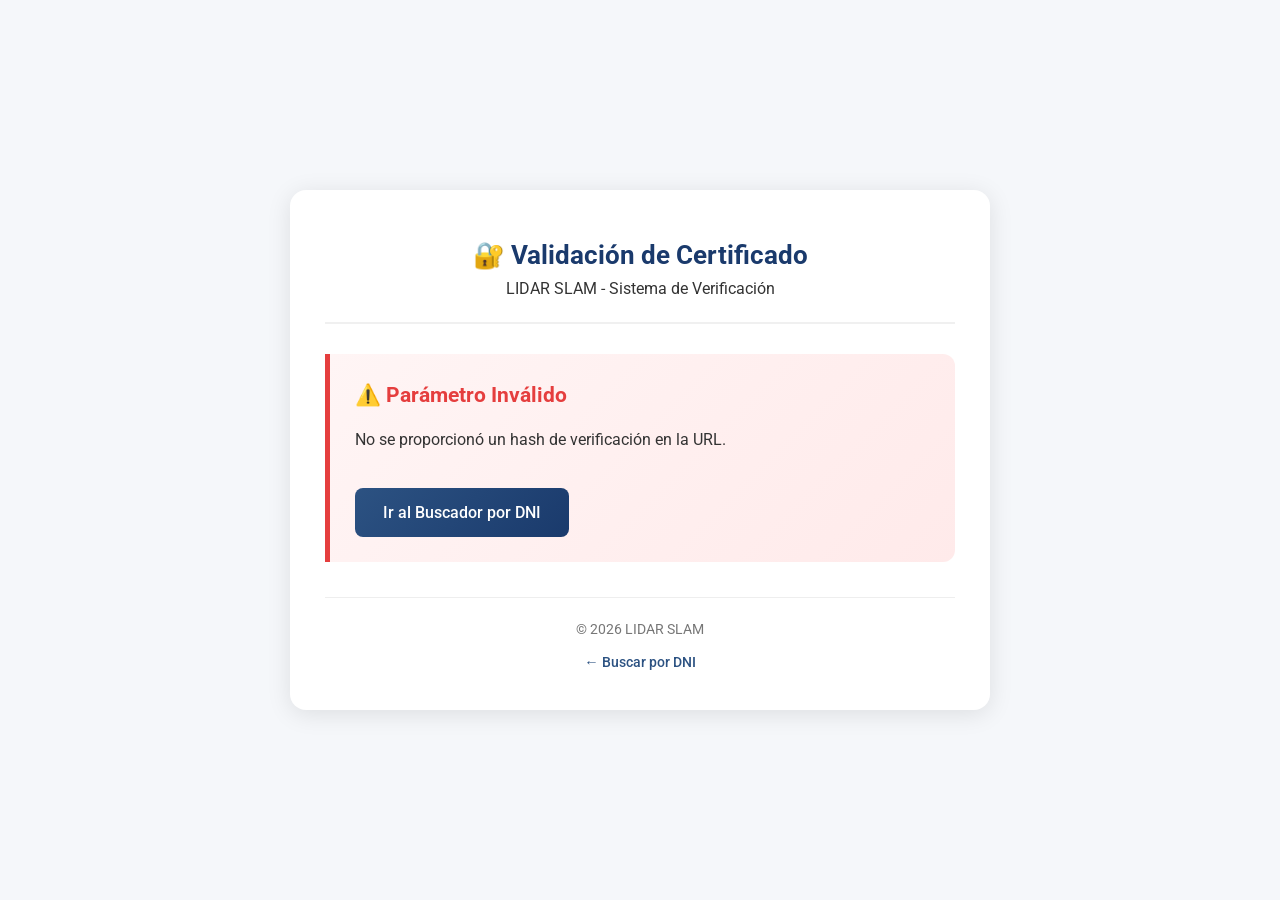
==== verificar.html @ b946c894 "Add files via upload" ====
<!DOCTYPE html>
<html lang="es">
<head>
  <meta charset="UTF-8" />
  <meta name="viewport" content="width=device-width, initial-scale=1.0"/>
  <meta name="description" content="Validación de certificado LIDAR SLAM">
  <title>Validando Certificado | LIDAR SLAM</title>
  <link href="https://fonts.googleapis.com/css2?family=Roboto:wght@400;500;700&display=swap" rel="stylesheet">
  <style>
    * { box-sizing: border-box; margin: 0; padding: 0; }
    body { font-family: 'Roboto', sans-serif; background: #f5f7fa; color: #333; line-height: 1.6; min-height: 100vh; display: flex; align-items: center; justify-content: center; padding: 20px; }
    .container { max-width: 700px; width: 100%; background: white; padding: 35px; border-radius: 16px; box-shadow: 0 4px 25px rgba(0,0,0,0.1); }
    .header { text-align: center; margin-bottom: 30px; padding-bottom: 20px; border-bottom: 2px solid #f0f0f0; }
    .header h1 { color: #1a3a6c; font-size: 1.6rem; margin-top: 10px; }
    .loader { border: 4px solid #f3f3f3; border-top: 4px solid #2c5282; border-radius: 50%; width: 45px; height: 45px; animation: spin 1s linear infinite; margin: 30px auto; }
    @keyframes spin { 0% { transform: rotate(0deg); } 100% { transform: rotate(360deg); } }
    .result { background: linear-gradient(135deg, #f0f9ff, #e6f4f1); border-left: 5px solid #3182ce; padding: 25px; border-radius: 0 12px 12px 0; margin: 25px 0; }
    .result h3 { color: #38a169; margin-bottom: 15px; font-size: 1.3rem; }
    .error { background: linear-gradient(135deg, #fff5f5, #ffeaea); border-left: 5px solid #e53e3e; padding: 25px; border-radius: 0 12px 12px 0; margin: 25px 0; }
    .error h3 { color: #e53e3e; margin-bottom: 15px; font-size: 1.3rem; }
    .cert-info p { margin: 10px 0; color: #444; font-size: 0.95rem; }
    .cert-info strong { color: #2c5282; }
    .btn { display: inline-block; margin-top: 20px; padding: 12px 28px; background: linear-gradient(135deg, #2c5282, #1a3a6c); color: white; text-decoration: none; border-radius: 8px; font-weight: 500; }
    .btn:hover { background: #1a3a6c; }
    .btn-outline { background: transparent; border: 2px solid #2c5282; color: #2c5282; margin-left: 10px; }
    .btn-outline:hover { background: #2c5282; color: white; }
    .hash-badge { background: #edf2f7; padding: 6px 12px; border-radius: 6px; font-family: 'Courier New', monospace; font-size: 0.85rem; color: #555; word-break: break-all; display: inline-block; margin-top: 5px; }
    .btn-group { display: flex; gap: 10px; flex-wrap: wrap; margin-top: 20px; }
    footer { margin-top: 35px; text-align: center; color: #777; font-size: 0.9rem; padding-top: 20px; border-top: 1px solid #eee; }
    footer a { color: #2c5282; text-decoration: none; font-weight: 500; }
    @media (max-width: 600px) { .btn-group { flex-direction: column; } .btn-outline { margin-left: 0; margin-top: 10px; } }
  </style>
</head>
<body>
  <div class="container">
    <div class="header">
      <h1>🔐 Validación de Certificado</h1>
      <p>LIDAR SLAM - Sistema de Verificación</p>
    </div>
    <div id="loading" class="loader"></div>
    <div id="content"></div>
    <footer>
      <p>© 2026 LIDAR SLAM</p>
      <p style="margin-top: 10px;"><a href="index.html">← Buscar por DNI</a></p>
    </footer>
  </div>

  <script>
    // ⚠️ REEMPLAZA CON TU URL DE APPS SCRIPT
    const APPS_SCRIPT_URL = 'https://script.google.com/macros/s/AKfycbwsPRfB4sj1qyjmDbAPZioaiPeH5GyBR-aHgUHoFxXHmbLY5TgxnIOotDToMXt7aDK4/exec';

    const urlParams = new URLSearchParams(window.location.search);
    const hash = urlParams.get('hash') || urlParams.get('id');
    const content = document.getElementById('content');
    const loading = document.getElementById('loading');

    if (!hash) {
      loading.style.display = 'none';
      content.innerHTML = `
        <div class="error">
          <h3>⚠️ Parámetro Inválido</h3>
          <p>No se proporcionó un hash de verificación en la URL.</p>
          <p style="margin-top: 15px;"><a href="index.html" class="btn">Ir al Buscador por DNI</a></p>
        </div>
      `;
    } else {
      content.innerHTML = `<p style="text-align: center; color: #666; margin: 20px 0;">Validando hash: <span class="hash-badge">${hash}</span></p>`;
      
      fetch(`${APPS_SCRIPT_URL}?callback=handleHashResponse`)
        .then(res => res.text())
        .then(text => {
          const jsonMatch = text.match(/\(([\s\S]*)\);?$/);
          const data = jsonMatch ? JSON.parse(jsonMatch[1]) : JSON.parse(text);
          handleHashResponse(data);
        })
        .catch(err => {
          loading.style.display = 'none';
          content.innerHTML = `<div class="error"><h3>❌ Error de Conexión</h3><p>${err.message}</p><p style="margin-top: 15px;"><a href="index.html" class="btn">Volver al Inicio</a></p></div>`;
        });
    }

    function handleHashResponse(data) {
      loading.style.display = 'none';
      
      if (!data || !Array.isArray(data)) {
        content.innerHTML = `<div class="error"><h3>❌ Error de Formato</h3><p>La respuesta de la base de datos no tiene el formato esperado.</p></div>`;
        return;
      }
      
      const certificado = data.find(c => {
        const hashCert = String(c.QR_Code_Hash || c.ID_Certificado || '').trim();
        const hashBuscado = String(hash).trim();
        const estado = String(c.Estado || '').trim().toLowerCase();
        return hashCert === hashBuscado && estado === 'activo';
      });

      if (!certificado) {
        content.innerHTML = `
          <div class="error">
            <h3>❌ Certificado No Válido</h3>
            <p>No se encontró un certificado <strong>activo</strong> con este hash de verificación.</p>
            <p style="margin-top: 20px;"><a href="index.html" class="btn">Volver al Buscador por DNI</a></p>
          </div>
        `;
        return;
      }

      let fechaFmt = certificado.Fecha;
      if (fechaFmt instanceof Date) fechaFmt = fechaFmt.toLocaleDateString('es-PE');
      else if (typeof fechaFmt === 'string' && fechaFmt.includes('T')) fechaFmt = fechaFmt.split('T')[0];

      const pdfURL = certificado.PDF ? `certificados/${certificado.PDF}` : '#';

      content.innerHTML = `
        <div class="result">
          <h3>✅ Certificado Válido</h3>
          <div class="cert-info">
            <p><strong>ID Certificado:</strong> ${certificado.ID_Certificado || '—'}</p>
            <p><strong>Nombre:</strong> ${certificado.Nombre_Completo || '—'}</p>
            <p><strong>DNI:</strong> ${certificado.DNI || '—'}</p>
            <p><strong>Evento:</strong> ${certificado.Evento || '—'}</p>
            <p><strong>Fecha:</strong> ${fechaFmt || '—'}</p>
            <p><strong>Modalidad:</strong> ${certificado.Modalidad || '—'}</p>
            <p><strong>Estado:</strong> <span style="color: #38a169; font-weight: 600;">${certificado.Estado}</span></p>
            <p><strong>Hash QR:</strong><br><span class="hash-badge">${certificado.QR_Code_Hash || certificado.ID_Certificado}</span></p>
          </div>
          ${certificado.PDF ? `
            <div class="btn-group">
              <a href="${pdfURL}" target="_blank" class="btn">👁️ Ver PDF</a>
              <a href="${pdfURL}" download class="btn btn-outline">⬇️ Descargar</a>
            </div>
          ` : ''}
        </div>
      `;
    }
  </script>
</body>
</html>
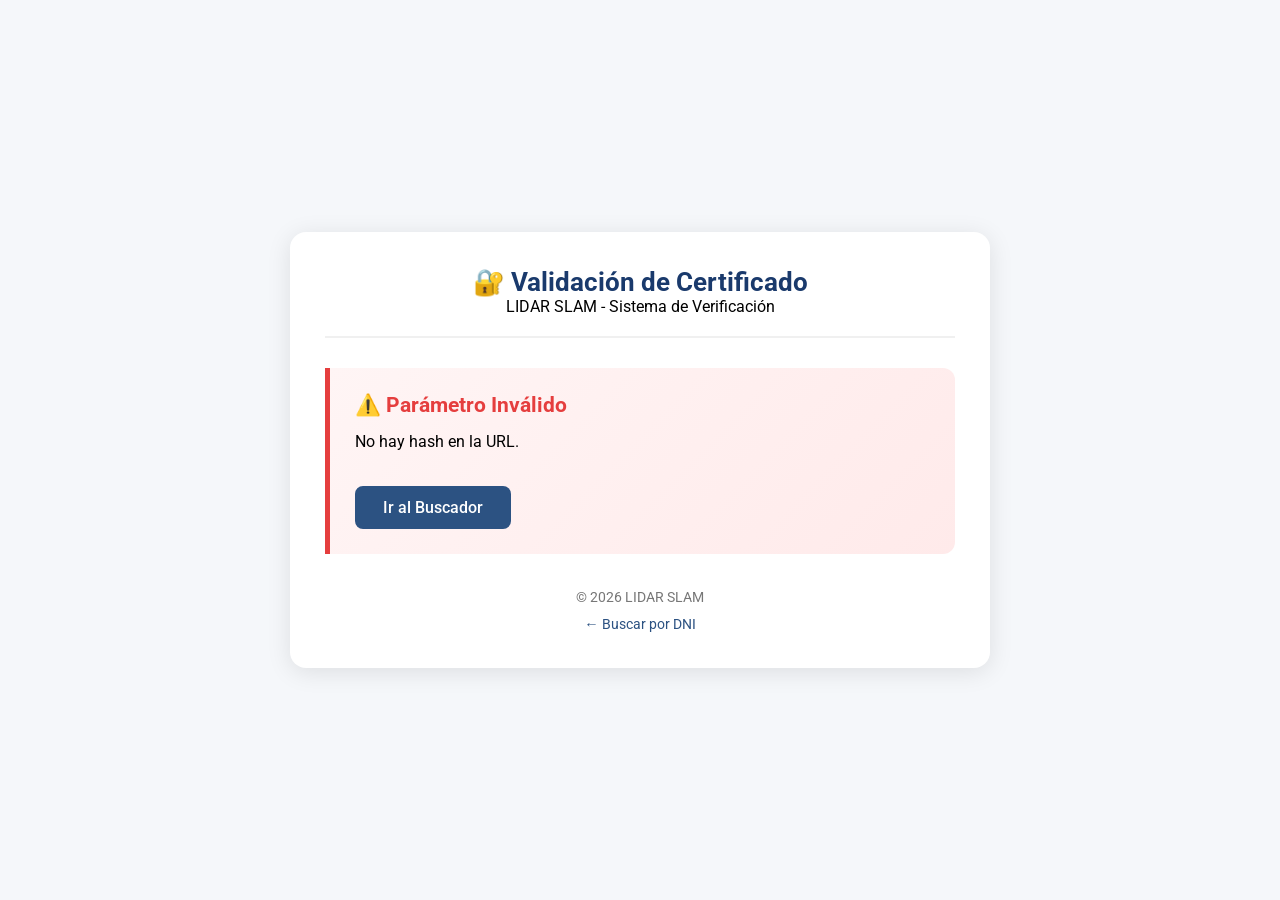
==== commit 40b864be: "Update verificar.html" ====
--- a/verificar.html
+++ b/verificar.html
@@ -3,32 +3,30 @@
 <head>
   <meta charset="UTF-8" />
   <meta name="viewport" content="width=device-width, initial-scale=1.0"/>
-  <meta name="description" content="Validación de certificado LIDAR SLAM">
   <title>Validando Certificado | LIDAR SLAM</title>
   <link href="https://fonts.googleapis.com/css2?family=Roboto:wght@400;500;700&display=swap" rel="stylesheet">
   <style>
     * { box-sizing: border-box; margin: 0; padding: 0; }
-    body { font-family: 'Roboto', sans-serif; background: #f5f7fa; color: #333; line-height: 1.6; min-height: 100vh; display: flex; align-items: center; justify-content: center; padding: 20px; }
+    body { font-family: 'Roboto', sans-serif; background: #f5f7fa; min-height: 100vh; display: flex; align-items: center; justify-content: center; padding: 20px; }
     .container { max-width: 700px; width: 100%; background: white; padding: 35px; border-radius: 16px; box-shadow: 0 4px 25px rgba(0,0,0,0.1); }
     .header { text-align: center; margin-bottom: 30px; padding-bottom: 20px; border-bottom: 2px solid #f0f0f0; }
-    .header h1 { color: #1a3a6c; font-size: 1.6rem; margin-top: 10px; }
+    .header h1 { color: #1a3a6c; font-size: 1.6rem; }
     .loader { border: 4px solid #f3f3f3; border-top: 4px solid #2c5282; border-radius: 50%; width: 45px; height: 45px; animation: spin 1s linear infinite; margin: 30px auto; }
     @keyframes spin { 0% { transform: rotate(0deg); } 100% { transform: rotate(360deg); } }
     .result { background: linear-gradient(135deg, #f0f9ff, #e6f4f1); border-left: 5px solid #3182ce; padding: 25px; border-radius: 0 12px 12px 0; margin: 25px 0; }
     .result h3 { color: #38a169; margin-bottom: 15px; font-size: 1.3rem; }
     .error { background: linear-gradient(135deg, #fff5f5, #ffeaea); border-left: 5px solid #e53e3e; padding: 25px; border-radius: 0 12px 12px 0; margin: 25px 0; }
     .error h3 { color: #e53e3e; margin-bottom: 15px; font-size: 1.3rem; }
-    .cert-info p { margin: 10px 0; color: #444; font-size: 0.95rem; }
+    .cert-info p { margin: 10px 0; color: #444; }
     .cert-info strong { color: #2c5282; }
-    .btn { display: inline-block; margin-top: 20px; padding: 12px 28px; background: linear-gradient(135deg, #2c5282, #1a3a6c); color: white; text-decoration: none; border-radius: 8px; font-weight: 500; }
+    .btn { display: inline-block; margin-top: 20px; padding: 12px 28px; background: #2c5282; color: white; text-decoration: none; border-radius: 8px; font-weight: 500; }
     .btn:hover { background: #1a3a6c; }
     .btn-outline { background: transparent; border: 2px solid #2c5282; color: #2c5282; margin-left: 10px; }
     .btn-outline:hover { background: #2c5282; color: white; }
-    .hash-badge { background: #edf2f7; padding: 6px 12px; border-radius: 6px; font-family: 'Courier New', monospace; font-size: 0.85rem; color: #555; word-break: break-all; display: inline-block; margin-top: 5px; }
+    .hash-badge { background: #edf2f7; padding: 6px 12px; border-radius: 6px; font-family: monospace; font-size: 0.85rem; color: #555; word-break: break-all; display: inline-block; margin-top: 5px; }
     .btn-group { display: flex; gap: 10px; flex-wrap: wrap; margin-top: 20px; }
-    footer { margin-top: 35px; text-align: center; color: #777; font-size: 0.9rem; padding-top: 20px; border-top: 1px solid #eee; }
-    footer a { color: #2c5282; text-decoration: none; font-weight: 500; }
-    @media (max-width: 600px) { .btn-group { flex-direction: column; } .btn-outline { margin-left: 0; margin-top: 10px; } }
+    footer { margin-top: 35px; text-align: center; color: #777; font-size: 0.9rem; }
+    footer a { color: #2c5282; text-decoration: none; }
   </style>
 </head>
 <body>
@@ -46,25 +44,17 @@
   </div>
 
   <script>
-    // ⚠️ REEMPLAZA CON TU URL DE APPS SCRIPT
     const APPS_SCRIPT_URL = 'https://script.google.com/macros/s/AKfycbwsPRfB4sj1qyjmDbAPZioaiPeH5GyBR-aHgUHoFxXHmbLY5TgxnIOotDToMXt7aDK4/exec';
-
     const urlParams = new URLSearchParams(window.location.search);
-    const hash = urlParams.get('hash') || urlParams.get('id');
+    const hash = urlParams.get('hash');
     const content = document.getElementById('content');
     const loading = document.getElementById('loading');
 
     if (!hash) {
       loading.style.display = 'none';
-      content.innerHTML = `
-        <div class="error">
-          <h3>⚠️ Parámetro Inválido</h3>
-          <p>No se proporcionó un hash de verificación en la URL.</p>
-          <p style="margin-top: 15px;"><a href="index.html" class="btn">Ir al Buscador por DNI</a></p>
-        </div>
-      `;
+      content.innerHTML = `<div class="error"><h3>⚠️ Parámetro Inválido</h3><p>No hay hash en la URL.</p><p style="margin-top:15px;"><a href="index.html" class="btn">Ir al Buscador</a></p></div>`;
     } else {
-      content.innerHTML = `<p style="text-align: center; color: #666; margin: 20px 0;">Validando hash: <span class="hash-badge">${hash}</span></p>`;
+      content.innerHTML = `<p style="text-align:center; color:#666; margin:20px 0;">Validando: <span class="hash-badge">${hash}</span></p>`;
       
       fetch(`${APPS_SCRIPT_URL}?callback=handleHashResponse`)
         .then(res => res.text())
@@ -75,7 +65,7 @@
         })
         .catch(err => {
           loading.style.display = 'none';
-          content.innerHTML = `<div class="error"><h3>❌ Error de Conexión</h3><p>${err.message}</p><p style="margin-top: 15px;"><a href="index.html" class="btn">Volver al Inicio</a></p></div>`;
+          content.innerHTML = `<div class="error"><h3>❌ Error</h3><p>${err.message}</p><p style="margin-top:15px;"><a href="index.html" class="btn">Volver</a></p></div>`;
         });
     }
 
@@ -83,7 +73,7 @@
       loading.style.display = 'none';
       
       if (!data || !Array.isArray(data)) {
-        content.innerHTML = `<div class="error"><h3>❌ Error de Formato</h3><p>La respuesta de la base de datos no tiene el formato esperado.</p></div>`;
+        content.innerHTML = `<div class="error"><h3>❌ Error de Formato</h3><p>La base de datos no responde correctamente.</p></div>`;
         return;
       }
       
@@ -95,13 +85,7 @@
       });
 
       if (!certificado) {
-        content.innerHTML = `
-          <div class="error">
-            <h3>❌ Certificado No Válido</h3>
-            <p>No se encontró un certificado <strong>activo</strong> con este hash de verificación.</p>
-            <p style="margin-top: 20px;"><a href="index.html" class="btn">Volver al Buscador por DNI</a></p>
-          </div>
-        `;
+        content.innerHTML = `<div class="error"><h3>❌ Certificado No Válido</h3><p>No se encontró certificado activo con este hash.</p><p style="margin-top:20px;"><a href="index.html" class="btn">Volver al Buscador</a></p></div>`;
         return;
       }
 
@@ -115,14 +99,13 @@
         <div class="result">
           <h3>✅ Certificado Válido</h3>
           <div class="cert-info">
-            <p><strong>ID Certificado:</strong> ${certificado.ID_Certificado || '—'}</p>
+            <p><strong>ID:</strong> ${certificado.ID_Certificado || '—'}</p>
             <p><strong>Nombre:</strong> ${certificado.Nombre_Completo || '—'}</p>
             <p><strong>DNI:</strong> ${certificado.DNI || '—'}</p>
             <p><strong>Evento:</strong> ${certificado.Evento || '—'}</p>
             <p><strong>Fecha:</strong> ${fechaFmt || '—'}</p>
-            <p><strong>Modalidad:</strong> ${certificado.Modalidad || '—'}</p>
-            <p><strong>Estado:</strong> <span style="color: #38a169; font-weight: 600;">${certificado.Estado}</span></p>
-            <p><strong>Hash QR:</strong><br><span class="hash-badge">${certificado.QR_Code_Hash || certificado.ID_Certificado}</span></p>
+            <p><strong>Estado:</strong> <span style="color:#38a169; font-weight:600;">${certificado.Estado}</span></p>
+            <p><strong>Hash:</strong><br><span class="hash-badge">${certificado.QR_Code_Hash || certificado.ID_Certificado}</span></p>
           </div>
           ${certificado.PDF ? `
             <div class="btn-group">
@@ -130,9 +113,9 @@
               <a href="${pdfURL}" download class="btn btn-outline">⬇️ Descargar</a>
             </div>
           ` : ''}
-        </div>
-      `;
+        </div>`;
     }
   </script>
 </body>
-</html>+</html>
+
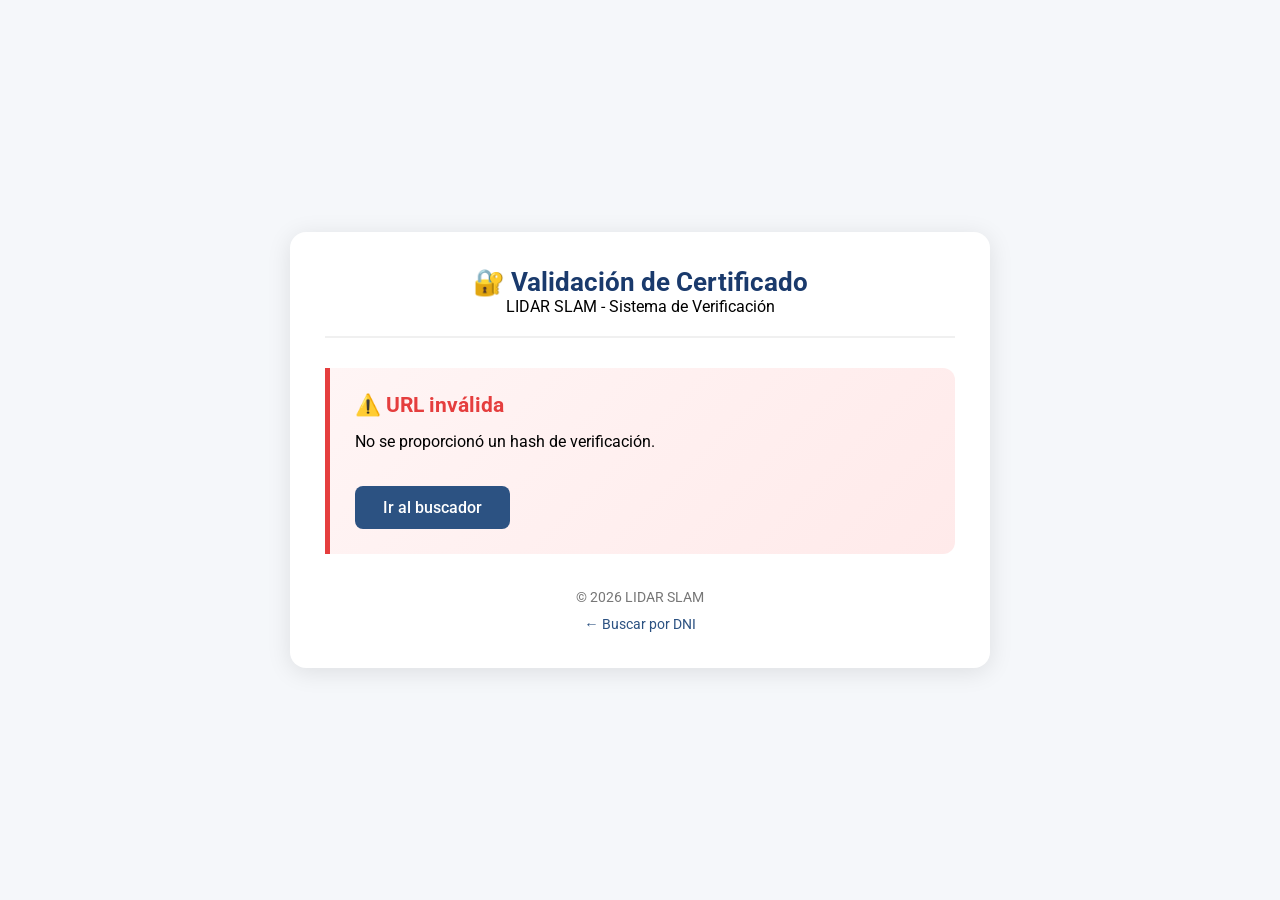
==== commit 12b6de84: "Update verificar.html" ====
--- a/verificar.html
+++ b/verificar.html
@@ -1,32 +1,13 @@
 <!DOCTYPE html>
 <html lang="es">
 <head>
-  <meta charset="UTF-8" />
-  <meta name="viewport" content="width=device-width, initial-scale=1.0"/>
-  <title>Validando Certificado | LIDAR SLAM</title>
+  <meta charset="UTF-8"/>
+  <meta name="viewport" content="width=device-width,initial-scale=1.0"/>
+  <title>Validando | LIDAR SLAM</title>
+  <link rel="preload" href="https://fonts.googleapis.com/css2?family=Roboto:wght@400;500;700&display=swap" as="style">
   <link href="https://fonts.googleapis.com/css2?family=Roboto:wght@400;500;700&display=swap" rel="stylesheet">
   <style>
-    * { box-sizing: border-box; margin: 0; padding: 0; }
-    body { font-family: 'Roboto', sans-serif; background: #f5f7fa; min-height: 100vh; display: flex; align-items: center; justify-content: center; padding: 20px; }
-    .container { max-width: 700px; width: 100%; background: white; padding: 35px; border-radius: 16px; box-shadow: 0 4px 25px rgba(0,0,0,0.1); }
-    .header { text-align: center; margin-bottom: 30px; padding-bottom: 20px; border-bottom: 2px solid #f0f0f0; }
-    .header h1 { color: #1a3a6c; font-size: 1.6rem; }
-    .loader { border: 4px solid #f3f3f3; border-top: 4px solid #2c5282; border-radius: 50%; width: 45px; height: 45px; animation: spin 1s linear infinite; margin: 30px auto; }
-    @keyframes spin { 0% { transform: rotate(0deg); } 100% { transform: rotate(360deg); } }
-    .result { background: linear-gradient(135deg, #f0f9ff, #e6f4f1); border-left: 5px solid #3182ce; padding: 25px; border-radius: 0 12px 12px 0; margin: 25px 0; }
-    .result h3 { color: #38a169; margin-bottom: 15px; font-size: 1.3rem; }
-    .error { background: linear-gradient(135deg, #fff5f5, #ffeaea); border-left: 5px solid #e53e3e; padding: 25px; border-radius: 0 12px 12px 0; margin: 25px 0; }
-    .error h3 { color: #e53e3e; margin-bottom: 15px; font-size: 1.3rem; }
-    .cert-info p { margin: 10px 0; color: #444; }
-    .cert-info strong { color: #2c5282; }
-    .btn { display: inline-block; margin-top: 20px; padding: 12px 28px; background: #2c5282; color: white; text-decoration: none; border-radius: 8px; font-weight: 500; }
-    .btn:hover { background: #1a3a6c; }
-    .btn-outline { background: transparent; border: 2px solid #2c5282; color: #2c5282; margin-left: 10px; }
-    .btn-outline:hover { background: #2c5282; color: white; }
-    .hash-badge { background: #edf2f7; padding: 6px 12px; border-radius: 6px; font-family: monospace; font-size: 0.85rem; color: #555; word-break: break-all; display: inline-block; margin-top: 5px; }
-    .btn-group { display: flex; gap: 10px; flex-wrap: wrap; margin-top: 20px; }
-    footer { margin-top: 35px; text-align: center; color: #777; font-size: 0.9rem; }
-    footer a { color: #2c5282; text-decoration: none; }
+    *{box-sizing:border-box;margin:0;padding:0}body{font-family:'Roboto',sans-serif;background:#f5f7fa;min-height:100vh;display:flex;align-items:center;justify-content:center;padding:20px}.container{max-width:700px;width:100%;background:#fff;padding:35px;border-radius:16px;box-shadow:0 4px 25px rgba(0,0,0,.1)}.header{text-align:center;margin-bottom:30px;padding-bottom:20px;border-bottom:2px solid #f0f0f0}.header h1{color:#1a3a6c;font-size:1.6rem}.loader{border:4px solid #f3f3f3;border-top:4px solid #2c5282;border-radius:50%;width:45px;height:45px;animation:spin 1s linear infinite;margin:30px auto}@keyframes spin{0%{transform:rotate(0)}100%{transform:rotate(360deg)}}.result{background:linear-gradient(135deg,#f0f9ff,#e6f4f1);border-left:5px solid #3182ce;padding:25px;border-radius:0 12px 12px 0;margin:25px 0}.result h3{color:#38a169;margin-bottom:15px;font-size:1.3rem}.error{background:linear-gradient(135deg,#fff5f5,#ffeaea);border-left:5px solid #e53e3e;padding:25px;border-radius:0 12px 12px 0;margin:25px 0}.error h3{color:#e53e3e;margin-bottom:15px;font-size:1.3rem}.cert-info p{margin:10px 0;color:#444}.cert-info strong{color:#2c5282}.btn{display:inline-block;margin-top:20px;padding:12px 28px;background:#2c5282;color:#fff;text-decoration:none;border-radius:8px;font-weight:500;transition:background .3s}.btn:hover{background:#1a3a6c}.btn-outline{background:transparent;border:2px solid #2c5282;color:#2c5282;margin-left:10px}.btn-outline:hover{background:#2c5282;color:#fff}.hash-badge{background:#edf2f7;padding:6px 12px;border-radius:6px;font-family:monospace;font-size:.85rem;color:#555;word-break:break-all;display:inline-block;margin-top:5px}.btn-group{display:flex;gap:10px;flex-wrap:wrap;margin-top:20px}footer{margin-top:35px;text-align:center;color:#777;font-size:.9rem}footer a{color:#2c5282;text-decoration:none}@media(max-width:600px){.btn-group{flex-direction:column}.btn-outline{margin-left:0;margin-top:10px}}
   </style>
 </head>
 <body>
@@ -39,12 +20,14 @@
     <div id="content"></div>
     <footer>
       <p>© 2026 LIDAR SLAM</p>
-      <p style="margin-top: 10px;"><a href="index.html">← Buscar por DNI</a></p>
+      <p style="margin-top:10px"><a href="index.html">← Buscar por DNI</a></p>
     </footer>
   </div>
 
   <script>
-    const APPS_SCRIPT_URL = 'https://script.google.com/macros/s/AKfycbwsPRfB4sj1qyjmDbAPZioaiPeH5GyBR-aHgUHoFxXHmbLY5TgxnIOotDToMXt7aDK4/exec';
+    // ⚠️ REEMPLAZA CON TU URL DE SHEETDB
+    const API_URL = 'https://sheetdb.io/api/v1/TU_CODIGO_AQUI';
+    
     const urlParams = new URLSearchParams(window.location.search);
     const hash = urlParams.get('hash');
     const content = document.getElementById('content');
@@ -52,65 +35,69 @@
 
     if (!hash) {
       loading.style.display = 'none';
-      content.innerHTML = `<div class="error"><h3>⚠️ Parámetro Inválido</h3><p>No hay hash en la URL.</p><p style="margin-top:15px;"><a href="index.html" class="btn">Ir al Buscador</a></p></div>`;
+      content.innerHTML = `<div class="error"><h3>⚠️ URL inválida</h3><p>No se proporcionó un hash de verificación.</p><p style="margin-top:15px"><a href="index.html" class="btn">Ir al buscador</a></p></div>`;
     } else {
-      content.innerHTML = `<p style="text-align:center; color:#666; margin:20px 0;">Validando: <span class="hash-badge">${hash}</span></p>`;
+      content.innerHTML = `<p style="text-align:center;color:#666;margin:20px 0">Validando: <span class="hash-badge">${hash}</span></p>`;
       
-      fetch(`${APPS_SCRIPT_URL}?callback=handleHashResponse`)
-        .then(res => res.text())
-        .then(text => {
-          const jsonMatch = text.match(/\(([\s\S]*)\);?$/);
-          const data = jsonMatch ? JSON.parse(jsonMatch[1]) : JSON.parse(text);
-          handleHashResponse(data);
+      // ✅ Fetch optimizado con timeout
+      const controller = new AbortController();
+      const timeout = setTimeout(() => controller.abort(), 6000);
+      
+      fetch(`${API_URL}/search/QR_Code_Hash/${encodeURIComponent(hash)}?Estado=Activo`, {
+        signal: controller.signal,
+        headers: { 'Accept': 'application/json' }
+      })
+        .then(async res => {
+          clearTimeout(timeout);
+          if (!res.ok) throw new Error('HTTP ' + res.status);
+          const data = await res.json();
+          const certificados = Array.isArray(data) ? data : [data].filter(d => d);
+          validarHash(certificados, hash);
         })
         .catch(err => {
+          clearTimeout(timeout);
+          console.error('❌ Error:', err);
           loading.style.display = 'none';
-          content.innerHTML = `<div class="error"><h3>❌ Error</h3><p>${err.message}</p><p style="margin-top:15px;"><a href="index.html" class="btn">Volver</a></p></div>`;
+          content.innerHTML = `<div class="error"><h3>❌ Error</h3><p>${err.message.includes('abort') ? 'Tiempo de espera agotado' : 'No se pudo conectar'}. <a href="index.html">Intentar de nuevo</a></p></div>`;
         });
     }
 
-    function handleHashResponse(data) {
+    function validarHash(certificados, hashBuscado) {
       loading.style.display = 'none';
       
-      if (!data || !Array.isArray(data)) {
-        content.innerHTML = `<div class="error"><h3>❌ Error de Formato</h3><p>La base de datos no responde correctamente.</p></div>`;
-        return;
-      }
-      
-      const certificado = data.find(c => {
-        const hashCert = String(c.QR_Code_Hash || c.ID_Certificado || '').trim();
-        const hashBuscado = String(hash).trim();
-        const estado = String(c.Estado || '').trim().toLowerCase();
-        return hashCert === hashBuscado && estado === 'activo';
+      // ✅ Búsqueda optimizada: break al encontrar coincidencia exacta
+      const cert = certificados.find(c => {
+        const h = String(c.QR_Code_Hash || c.ID_Certificado || '').trim();
+        return h === hashBuscado.trim() && String(c.Estado).trim().toLowerCase() === 'activo';
       });
 
-      if (!certificado) {
-        content.innerHTML = `<div class="error"><h3>❌ Certificado No Válido</h3><p>No se encontró certificado activo con este hash.</p><p style="margin-top:20px;"><a href="index.html" class="btn">Volver al Buscador</a></p></div>`;
+      if (!cert) {
+        content.innerHTML = `<div class="error"><h3>❌ Certificado No Válido</h3><p>No se encontró un certificado activo con este hash.</p><p style="margin-top:20px"><a href="index.html" class="btn">Volver al buscador</a></p></div>`;
         return;
       }
 
-      let fechaFmt = certificado.Fecha;
-      if (fechaFmt instanceof Date) fechaFmt = fechaFmt.toLocaleDateString('es-PE');
-      else if (typeof fechaFmt === 'string' && fechaFmt.includes('T')) fechaFmt = fechaFmt.split('T')[0];
-
-      const pdfURL = certificado.PDF ? `certificados/${certificado.PDF}` : '#';
+      // Formatear fecha
+      const fecha = cert.Fecha ? (cert.Fecha instanceof Date ? cert.Fecha.toLocaleDateString('es-PE') : String(cert.Fecha).split('T')[0]) : '—';
+      const pdfURL = cert.PDF ? `certificados/${cert.PDF}` : '#';
+      const hashMostrar = cert.QR_Code_Hash || cert.ID_Certificado;
 
       content.innerHTML = `
         <div class="result">
           <h3>✅ Certificado Válido</h3>
           <div class="cert-info">
-            <p><strong>ID:</strong> ${certificado.ID_Certificado || '—'}</p>
-            <p><strong>Nombre:</strong> ${certificado.Nombre_Completo || '—'}</p>
-            <p><strong>DNI:</strong> ${certificado.DNI || '—'}</p>
-            <p><strong>Evento:</strong> ${certificado.Evento || '—'}</p>
-            <p><strong>Fecha:</strong> ${fechaFmt || '—'}</p>
-            <p><strong>Estado:</strong> <span style="color:#38a169; font-weight:600;">${certificado.Estado}</span></p>
-            <p><strong>Hash:</strong><br><span class="hash-badge">${certificado.QR_Code_Hash || certificado.ID_Certificado}</span></p>
+            <p><strong>ID Certificado:</strong> ${cert.ID_Certificado||'—'}</p>
+            <p><strong>Nombre:</strong> ${cert.Nombre_Completo||'—'}</p>
+            <p><strong>DNI:</strong> ${cert.DNI||'—'}</p>
+            <p><strong>Evento:</strong> ${cert.Evento||'—'}</p>
+            <p><strong>Fecha:</strong> ${fecha}</p>
+            <p><strong>Modalidad:</strong> ${cert.Modalidad||'—'}</p>
+            <p><strong>Estado:</strong> <span style="color:#38a169;font-weight:600">${cert.Estado}</span></p>
+            <p><strong>Hash de Verificación:</strong><br><span class="hash-badge">${hashMostrar}</span></p>
           </div>
-          ${certificado.PDF ? `
+          ${cert.PDF ? `
             <div class="btn-group">
               <a href="${pdfURL}" target="_blank" class="btn">👁️ Ver PDF</a>
-              <a href="${pdfURL}" download class="btn btn-outline">⬇️ Descargar</a>
+              <a href="${pdfURL}" download class="btn btn-outline">⬇️ Descargar PDF</a>
             </div>
           ` : ''}
         </div>`;
@@ -119,3 +106,5 @@
 </body>
 </html>
 
+
+
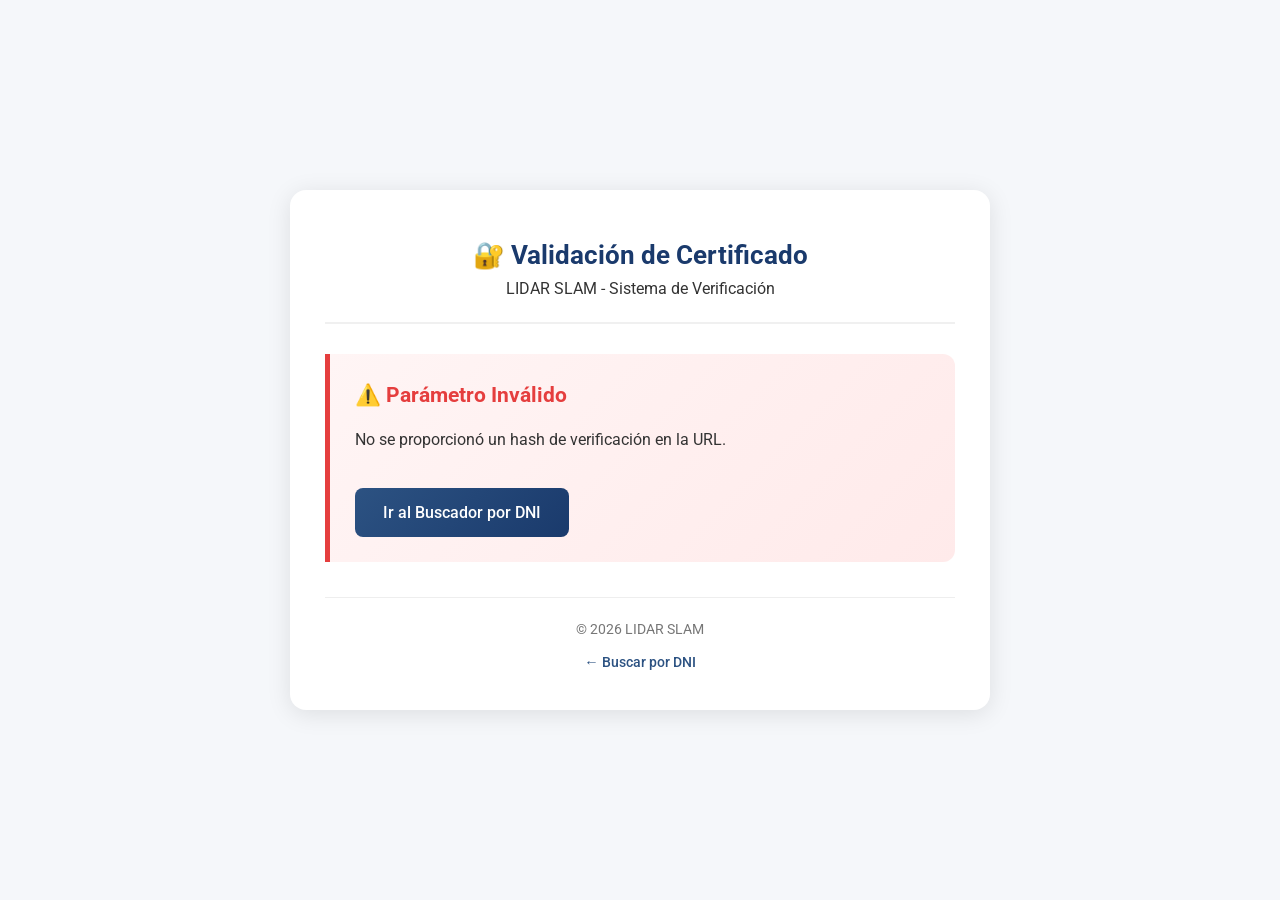
==== commit d567e4e0: "Update verificar.html" ====
--- a/verificar.html
+++ b/verificar.html
@@ -1,13 +1,31 @@
 <!DOCTYPE html>
 <html lang="es">
 <head>
-  <meta charset="UTF-8"/>
-  <meta name="viewport" content="width=device-width,initial-scale=1.0"/>
-  <title>Validando | LIDAR SLAM</title>
-  <link rel="preload" href="https://fonts.googleapis.com/css2?family=Roboto:wght@400;500;700&display=swap" as="style">
+  <meta charset="UTF-8" />
+  <meta name="viewport" content="width=device-width, initial-scale=1.0"/>
+  <title>Validando Certificado | LIDAR SLAM</title>
   <link href="https://fonts.googleapis.com/css2?family=Roboto:wght@400;500;700&display=swap" rel="stylesheet">
   <style>
-    *{box-sizing:border-box;margin:0;padding:0}body{font-family:'Roboto',sans-serif;background:#f5f7fa;min-height:100vh;display:flex;align-items:center;justify-content:center;padding:20px}.container{max-width:700px;width:100%;background:#fff;padding:35px;border-radius:16px;box-shadow:0 4px 25px rgba(0,0,0,.1)}.header{text-align:center;margin-bottom:30px;padding-bottom:20px;border-bottom:2px solid #f0f0f0}.header h1{color:#1a3a6c;font-size:1.6rem}.loader{border:4px solid #f3f3f3;border-top:4px solid #2c5282;border-radius:50%;width:45px;height:45px;animation:spin 1s linear infinite;margin:30px auto}@keyframes spin{0%{transform:rotate(0)}100%{transform:rotate(360deg)}}.result{background:linear-gradient(135deg,#f0f9ff,#e6f4f1);border-left:5px solid #3182ce;padding:25px;border-radius:0 12px 12px 0;margin:25px 0}.result h3{color:#38a169;margin-bottom:15px;font-size:1.3rem}.error{background:linear-gradient(135deg,#fff5f5,#ffeaea);border-left:5px solid #e53e3e;padding:25px;border-radius:0 12px 12px 0;margin:25px 0}.error h3{color:#e53e3e;margin-bottom:15px;font-size:1.3rem}.cert-info p{margin:10px 0;color:#444}.cert-info strong{color:#2c5282}.btn{display:inline-block;margin-top:20px;padding:12px 28px;background:#2c5282;color:#fff;text-decoration:none;border-radius:8px;font-weight:500;transition:background .3s}.btn:hover{background:#1a3a6c}.btn-outline{background:transparent;border:2px solid #2c5282;color:#2c5282;margin-left:10px}.btn-outline:hover{background:#2c5282;color:#fff}.hash-badge{background:#edf2f7;padding:6px 12px;border-radius:6px;font-family:monospace;font-size:.85rem;color:#555;word-break:break-all;display:inline-block;margin-top:5px}.btn-group{display:flex;gap:10px;flex-wrap:wrap;margin-top:20px}footer{margin-top:35px;text-align:center;color:#777;font-size:.9rem}footer a{color:#2c5282;text-decoration:none}@media(max-width:600px){.btn-group{flex-direction:column}.btn-outline{margin-left:0;margin-top:10px}}
+    * { box-sizing: border-box; margin: 0; padding: 0; }
+    body { font-family: 'Roboto', sans-serif; background: #f5f7fa; color: #333; line-height: 1.6; min-height: 100vh; display: flex; align-items: center; justify-content: center; padding: 20px; }
+    .container { max-width: 700px; width: 100%; background: white; padding: 35px; border-radius: 16px; box-shadow: 0 4px 25px rgba(0,0,0,0.1); }
+    .header { text-align: center; margin-bottom: 30px; padding-bottom: 20px; border-bottom: 2px solid #f0f0f0; }
+    .header h1 { color: #1a3a6c; font-size: 1.6rem; margin-top: 10px; }
+    .loader { border: 4px solid #f3f3f3; border-top: 4px solid #2c5282; border-radius: 50%; width: 45px; height: 45px; animation: spin 1s linear infinite; margin: 30px auto; }
+    @keyframes spin { 0% { transform: rotate(0deg); } 100% { transform: rotate(360deg); } }
+    .result { background: linear-gradient(135deg, #f0f9ff, #e6f4f1); border-left: 5px solid #3182ce; padding: 25px; border-radius: 0 12px 12px 0; margin: 25px 0; }
+    .result h3 { color: #38a169; margin-bottom: 15px; font-size: 1.3rem; }
+    .error { background: linear-gradient(135deg, #fff5f5, #ffeaea); border-left: 5px solid #e53e3e; padding: 25px; border-radius: 0 12px 12px 0; margin: 25px 0; }
+    .error h3 { color: #e53e3e; margin-bottom: 15px; font-size: 1.3rem; }
+    .cert-info p { margin: 10px 0; color: #444; font-size: 0.95rem; }
+    .cert-info strong { color: #2c5282; }
+    .btn { display: inline-block; margin-top: 20px; padding: 12px 28px; background: linear-gradient(135deg, #2c5282, #1a3a6c); color: white; text-decoration: none; border-radius: 8px; font-weight: 500; }
+    .btn:hover { background: #1a3a6c; }
+    .hash-badge { background: #edf2f7; padding: 6px 12px; border-radius: 6px; font-family: 'Courier New', monospace; font-size: 0.85rem; color: #555; word-break: break-all; display: inline-block; margin-top: 5px; }
+    .debug-info { background: #f8fafc; padding: 15px; border-radius: 8px; margin-top: 20px; font-size: 0.85rem; color: #666; }
+    .debug-info code { background: #edf2f7; padding: 2px 6px; border-radius: 4px; }
+    footer { margin-top: 35px; text-align: center; color: #777; font-size: 0.9rem; padding-top: 20px; border-top: 1px solid #eee; }
+    footer a { color: #2c5282; text-decoration: none; font-weight: 500; }
   </style>
 </head>
 <body>
@@ -20,87 +38,127 @@
     <div id="content"></div>
     <footer>
       <p>© 2026 LIDAR SLAM</p>
-      <p style="margin-top:10px"><a href="index.html">← Buscar por DNI</a></p>
+      <p style="margin-top: 10px;"><a href="index.html">← Buscar por DNI</a></p>
     </footer>
   </div>
 
   <script>
-    // ⚠️ REEMPLAZA CON TU URL DE SHEETDB
-    const API_URL = 'https://sheetdb.io/api/v1/TU_CODIGO_AQUI';
-    
+    // ⚠️ REEMPLAZA CON TU URL DE APPS SCRIPT
+    const APPS_SCRIPT_URL = 'https://script.google.com/macros/s/AKfycbyVg_Aq71zRt8xm0K1NcuJ2wIHOw2VgKEQmlZ2T0aYExEeOI3Mb-oFuPEvaAyCFqg6PDA/exec';
+
     const urlParams = new URLSearchParams(window.location.search);
-    const hash = urlParams.get('hash');
+    const hash = urlParams.get('hash') || urlParams.get('id');
     const content = document.getElementById('content');
     const loading = document.getElementById('loading');
 
+    console.log('🔍 Hash en URL:', hash);
+
     if (!hash) {
       loading.style.display = 'none';
-      content.innerHTML = `<div class="error"><h3>⚠️ URL inválida</h3><p>No se proporcionó un hash de verificación.</p><p style="margin-top:15px"><a href="index.html" class="btn">Ir al buscador</a></p></div>`;
+      content.innerHTML = `
+        <div class="error">
+          <h3>⚠️ Parámetro Inválido</h3>
+          <p>No se proporcionó un hash de verificación en la URL.</p>
+          <p style="margin-top: 15px;"><a href="index.html" class="btn">Ir al Buscador por DNI</a></p>
+        </div>
+      `;
     } else {
-      content.innerHTML = `<p style="text-align:center;color:#666;margin:20px 0">Validando: <span class="hash-badge">${hash}</span></p>`;
+      content.innerHTML = `<p style="text-align: center; color: #666; margin: 20px 0;">Validando hash: <span class="hash-badge">${hash}</span></p>`;
       
-      // ✅ Fetch optimizado con timeout
-      const controller = new AbortController();
-      const timeout = setTimeout(() => controller.abort(), 6000);
-      
-      fetch(`${API_URL}/search/QR_Code_Hash/${encodeURIComponent(hash)}?Estado=Activo`, {
-        signal: controller.signal,
-        headers: { 'Accept': 'application/json' }
-      })
-        .then(async res => {
-          clearTimeout(timeout);
-          if (!res.ok) throw new Error('HTTP ' + res.status);
-          const data = await res.json();
-          const certificados = Array.isArray(data) ? data : [data].filter(d => d);
-          validarHash(certificados, hash);
+      fetch(`${APPS_SCRIPT_URL}?callback=handleHashResponse`)
+        .then(res => res.text())
+        .then(text => {
+          console.log('📦 Respuesta raw:', text.substring(0, 500));
+          const jsonMatch = text.match(/\(([\s\S]*)\);?$/);
+          const data = jsonMatch ? JSON.parse(jsonMatch[1]) : JSON.parse(text);
+          console.log('📊 Datos parseados:', data);
+          console.log('📊 Total registros:', data.length);
+          if (data.length > 0) {
+            console.log('📊 Primer registro:', data[0]);
+            console.log('📊 Columnas disponibles:', Object.keys(data[0]));
+          }
+          handleHashResponse(data);
         })
         .catch(err => {
-          clearTimeout(timeout);
+          loading.style.display = 'none';
           console.error('❌ Error:', err);
-          loading.style.display = 'none';
-          content.innerHTML = `<div class="error"><h3>❌ Error</h3><p>${err.message.includes('abort') ? 'Tiempo de espera agotado' : 'No se pudo conectar'}. <a href="index.html">Intentar de nuevo</a></p></div>`;
+          content.innerHTML = `<div class="error"><h3>❌ Error de Conexión</h3><p>${err.message}</p><p style="margin-top: 15px;"><a href="index.html" class="btn">Volver al Inicio</a></p></div>`;
         });
     }
 
-    function validarHash(certificados, hashBuscado) {
+    function handleHashResponse(data) {
       loading.style.display = 'none';
       
-      // ✅ Búsqueda optimizada: break al encontrar coincidencia exacta
-      const cert = certificados.find(c => {
-        const h = String(c.QR_Code_Hash || c.ID_Certificado || '').trim();
-        return h === hashBuscado.trim() && String(c.Estado).trim().toLowerCase() === 'activo';
+      if (!data || !Array.isArray(data)) {
+        content.innerHTML = `<div class="error"><h3>❌ Error de Formato</h3><p>La respuesta de la base de datos no tiene el formato esperado.</p></div>`;
+        return;
+      }
+      
+      // 🔍 Debug: mostrar todos los hashes en la base de datos
+      const todosLosHashes = data.map(c => c.QR_Code_Hash || c.ID_Certificado).filter(h => h);
+      console.log('🔐 Todos los hashes en Sheets:', todosLosHashes);
+      console.log('🔐 Hash buscado:', hash);
+      
+      const certificado = data.find(c => {
+        const hashCert = String(c.QR_Code_Hash || c.ID_Certificado || '').trim();
+        const hashBuscado = String(hash).trim();
+        const estado = String(c.Estado || '').trim().toLowerCase();
+        
+        console.log('🔎 Comparando:', { hashCert, hashBuscado, estado, match: hashCert === hashBuscado && estado === 'activo' });
+        
+        return hashCert === hashBuscado && estado === 'activo';
       });
 
-      if (!cert) {
-        content.innerHTML = `<div class="error"><h3>❌ Certificado No Válido</h3><p>No se encontró un certificado activo con este hash.</p><p style="margin-top:20px"><a href="index.html" class="btn">Volver al buscador</a></p></div>`;
+      if (!certificado) {
+        // Mostrar información de debug para el usuario
+        content.innerHTML = `
+          <div class="error">
+            <h3>❌ Certificado No Válido</h3>
+            <p>No se encontró un certificado <strong>activo</strong> con este hash de verificación.</p>
+            <div class="debug-info">
+              <p><strong>Hash buscado:</strong> <code>${hash}</code></p>
+              <p><strong>Total registros en Sheets:</strong> <code>${data.length}</code></p>
+              <p><strong>Registros con QR_Code_Hash:</strong> <code>${data.filter(c => c.QR_Code_Hash).length}</code></p>
+              <p><strong>Posibles causas:</strong></p>
+              <ul style="margin-top: 10px; padding-left: 20px;">
+                <li>El hash en la URL no coincide con el de Google Sheets</li>
+                <li>El certificado tiene Estado diferente a "Activo"</li>
+                <li>La columna se llama diferente en Sheets (ej: "QR_Code_Hash " con espacio)</li>
+              </ul>
+            </div>
+            <p style="margin-top: 20px;"><a href="index.html" class="btn">Volver al Buscador por DNI</a></p>
+          </div>
+        `;
         return;
       }
 
-      // Formatear fecha
-      const fecha = cert.Fecha ? (cert.Fecha instanceof Date ? cert.Fecha.toLocaleDateString('es-PE') : String(cert.Fecha).split('T')[0]) : '—';
-      const pdfURL = cert.PDF ? `certificados/${cert.PDF}` : '#';
-      const hashMostrar = cert.QR_Code_Hash || cert.ID_Certificado;
+      let fechaFmt = certificado.Fecha;
+      if (fechaFmt instanceof Date) fechaFmt = fechaFmt.toLocaleDateString('es-PE');
+      else if (typeof fechaFmt === 'string' && fechaFmt.includes('T')) fechaFmt = fechaFmt.split('T')[0];
+
+      const pdfURL = certificado.PDF ? `certificados/${certificado.PDF}` : '#';
 
       content.innerHTML = `
         <div class="result">
           <h3>✅ Certificado Válido</h3>
           <div class="cert-info">
-            <p><strong>ID Certificado:</strong> ${cert.ID_Certificado||'—'}</p>
-            <p><strong>Nombre:</strong> ${cert.Nombre_Completo||'—'}</p>
-            <p><strong>DNI:</strong> ${cert.DNI||'—'}</p>
-            <p><strong>Evento:</strong> ${cert.Evento||'—'}</p>
-            <p><strong>Fecha:</strong> ${fecha}</p>
-            <p><strong>Modalidad:</strong> ${cert.Modalidad||'—'}</p>
-            <p><strong>Estado:</strong> <span style="color:#38a169;font-weight:600">${cert.Estado}</span></p>
-            <p><strong>Hash de Verificación:</strong><br><span class="hash-badge">${hashMostrar}</span></p>
+            <p><strong>ID Certificado:</strong> ${certificado.ID_Certificado || '—'}</p>
+            <p><strong>Nombre:</strong> ${certificado.Nombre_Completo || '—'}</p>
+            <p><strong>DNI:</strong> ${certificado.DNI || '—'}</p>
+            <p><strong>Evento:</strong> ${certificado.Evento || '—'}</p>
+            <p><strong>Fecha:</strong> ${fechaFmt || '—'}</p>
+            <p><strong>Modalidad:</strong> ${certificado.Modalidad || '—'}</p>
+            <p><strong>Estado:</strong> <span style="color: #38a169; font-weight: 600;">${certificado.Estado}</span></p>
+            <p><strong>Hash QR:</strong><br><span class="hash-badge">${certificado.QR_Code_Hash || certificado.ID_Certificado}</span></p>
           </div>
-          ${cert.PDF ? `
-            <div class="btn-group">
+          ${certificado.PDF ? `
+            <div style="margin-top: 20px; display: flex; gap: 10px; flex-wrap: wrap;">
               <a href="${pdfURL}" target="_blank" class="btn">👁️ Ver PDF</a>
-              <a href="${pdfURL}" download class="btn btn-outline">⬇️ Descargar PDF</a>
+              <a href="${pdfURL}" download class="btn" style="background: transparent; border: 2px solid #2c5282; color: #2c5282;">⬇️ Descargar</a>
             </div>
           ` : ''}
-        </div>`;
+        </div>
+      `;
     }
   </script>
 </body>
@@ -108,3 +166,5 @@
 
 
 
+
+
